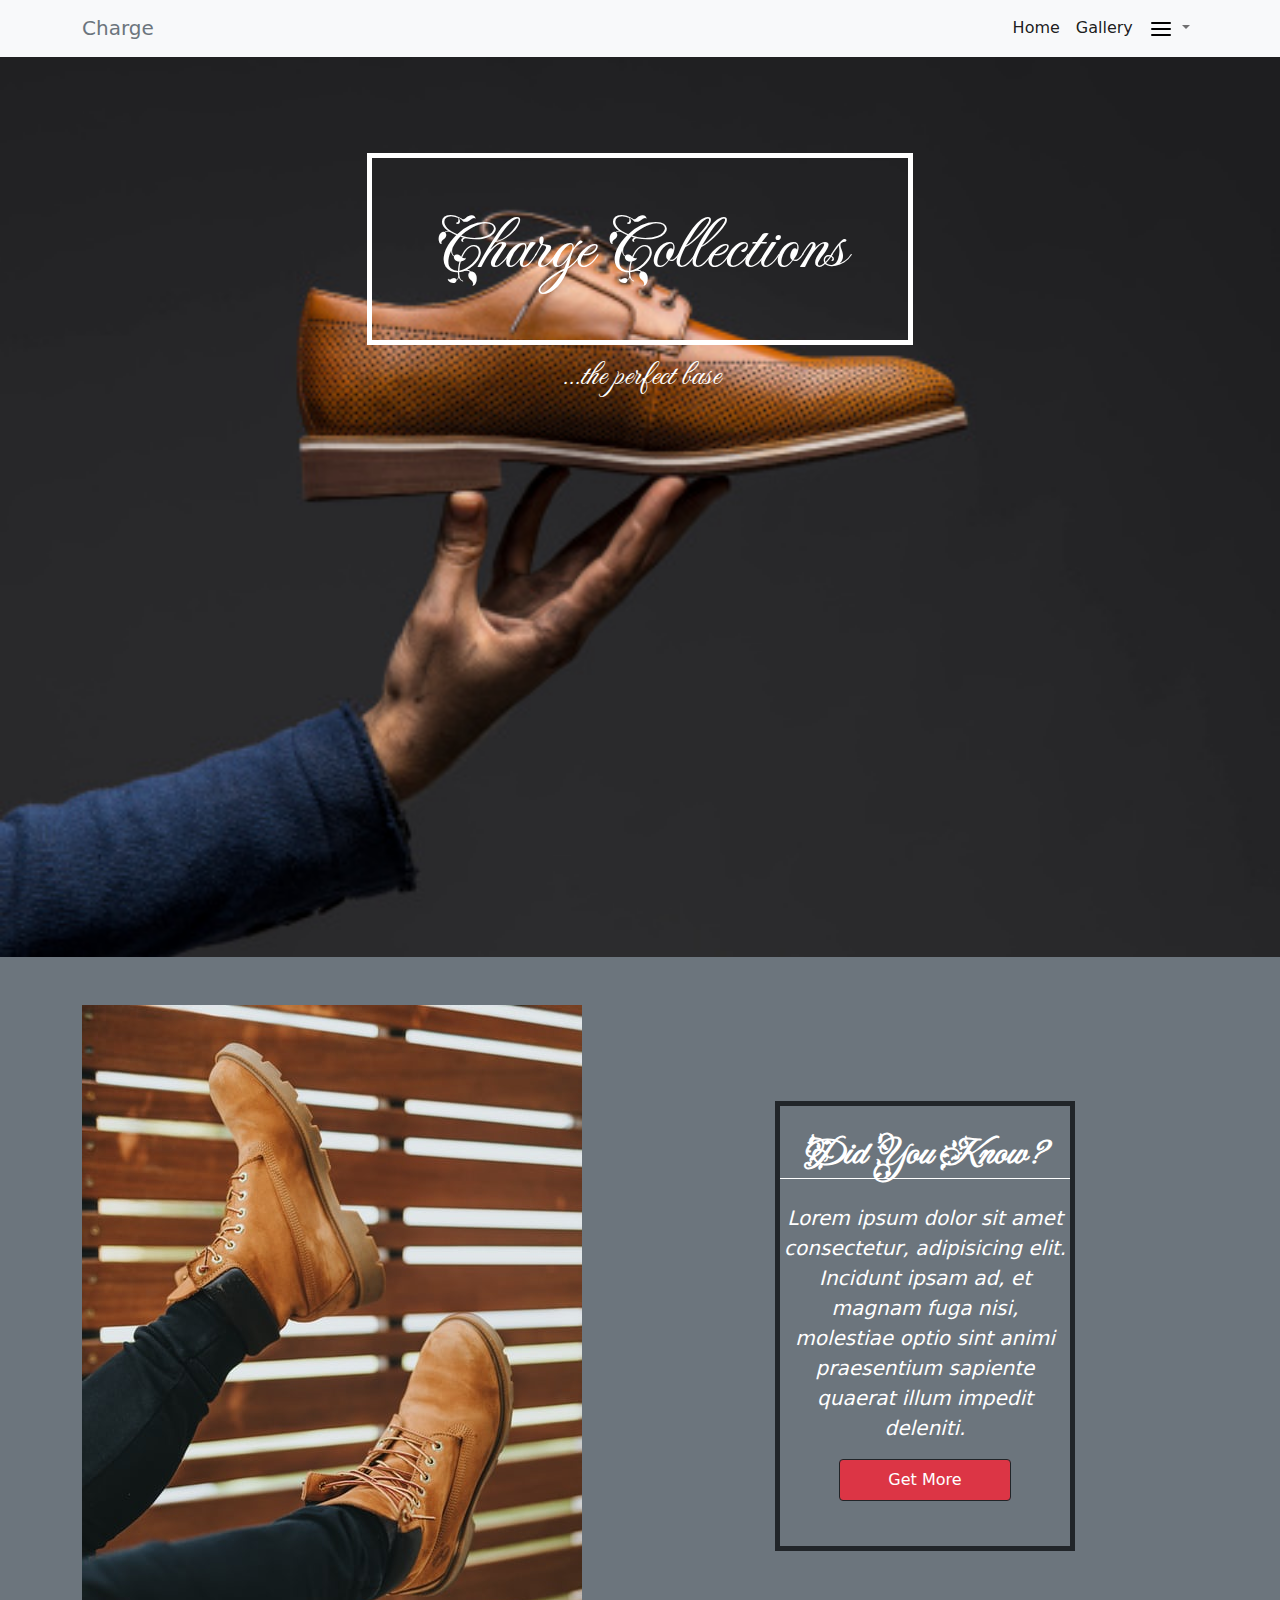
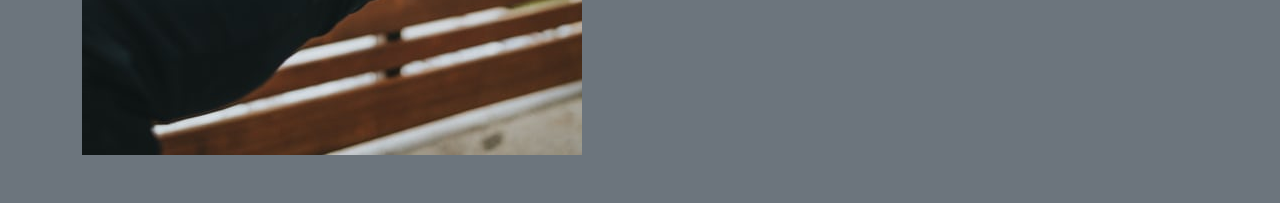
==== index.html @ 85bcef97 "added html css script and img files" ====
<!DOCTYPE html>
<html lang="en">
<head>
    <meta charset="UTF-8">
    <meta http-equiv="X-UA-Compatible" content="IE=edge">
    <meta name="viewport" content="width=device-width, initial-scale=1.0">
    <title>Charge Collections</title>
    <link rel="stylesheet" href="/css/bootstrap.min.css">
    <link rel="stylesheet" href="/css/style.css">
    <link rel="preconnect" href="https://fonts.googleapis.com">
    <link rel="preconnect" href="https://fonts.gstatic.com" crossorigin>
    <link href="https://fonts.googleapis.com/css2?family=Fleur+De+Leah&display=swap" rel="stylesheet">
    <link rel="preconnect" href="https://fonts.googleapis.com">
</head>
<body>
    <nav class="navbar navbar-expand-lg navbar-light bg-light">
        <div class="container-fluid container">
          <a class="navbar-brand text-secondary" href="index.html">Charge</a>
          <button class="navbar-toggler" type="button" data-bs-toggle="collapse" data-bs-target="#navbarNavDropdown" aria-controls="navbarNavDropdown" aria-expanded="false" aria-label="Toggle navigation">
            <span class="navbar-toggler-icon"></span>
          </button>
          <div class="collapse navbar-collapse" id="navbarNavDropdown">
            <ul class="navbar-nav ms-auto">
              <li class="nav-item">
                <a class="nav-link active" aria-current="page" href="index.html">Home</a>
              </li>
              <li class="nav-item">
                <a class="nav-link active" href="gallery.html">Gallery</a>
              </li>
              <li class="nav-item dropdown">
                <a class="nav-link dropdown-toggle" href="#" id="navbarDropdownMenuLink" role="button" data-bs-toggle="dropdown" aria-expanded="false">
                  <img src="./images/menu.svg" alt="">
                </a>
                <ul class="dropdown-menu" aria-labelledby="navbarDropdownMenuLink">
                  <li><a class="dropdown-item" href="index.html">Home</a></li>
                  <li><a class="dropdown-item" href="gallery.html">Gallery</a></li>
                </ul>
              </li>
            </ul>
          </div>
        </div>
    </nav>

    <section class="hero-section vh-100">
        <div class="container pt-5">
            <div class="row justify-content-center pt-5">
                <div class="col-12 col-md-6 col-lg-6 text-center text-white ">
                    <h1 class="fs1 font py-5 border border-5 border-white">Charge Collections</h1>
                    <p class="text-white fs-2 font">...the perfect base</p>
                </div>
            </div>
        </div>
    </section>
    <section class="quote-section bg-secondary">
      <div class="container py-5">
        <div class="row">
          <div class="quote-img col-12 col-md-6 col-lg-6">
            <img src="./images/quote-img.jpg" alt="" class="img-fluid">
          </div>
          <div class="col-12 col-md-6 col-lg-6 justify-content-center mt-5">
            <div class="quote-text border border-5 border-dark text-center text-white pt-4 mx-auto mt-5">
              <h2 class="fs-1 fw-bold font border-bottom border-white">Did You Know?</h2>
              <p class="fs-5 fst-italic pt-3">Lorem ipsum dolor sit amet consectetur, adipisicing elit. 
                Incidunt ipsam ad, et magnam fuga nisi, molestiae optio sint 
                animi praesentium sapiente quaerat illum impedit deleniti.</p>
                <a class="btn btn-danger py-2 mx-5 px-5 border-dark" href="#" role="button">Get More</a>
            </div>
          </div>
        </div>
      </div>
    </section>

    <script src="/script/script.js"></script>
    <script src="/script/bootstrap.min.js"></script>
</body>
</html>
---- css/style.css ----
* {
    margin: o;
    padding: 0;
    box-sizing: border-box;
}

.hero-section {
    background: url(/images/hero-img.jpg);
    background-repeat: no-repeat;
    background-size: cover;
    background-position: center;
}

.font {
    font-family: 'Fleur De Leah', cursive;
}

.fs1 {
    font-size: 4.5rem;
}

.b {
    border: 1px solid white;
}

.quote-text {
    width: 300px;
    height: 450px;
}
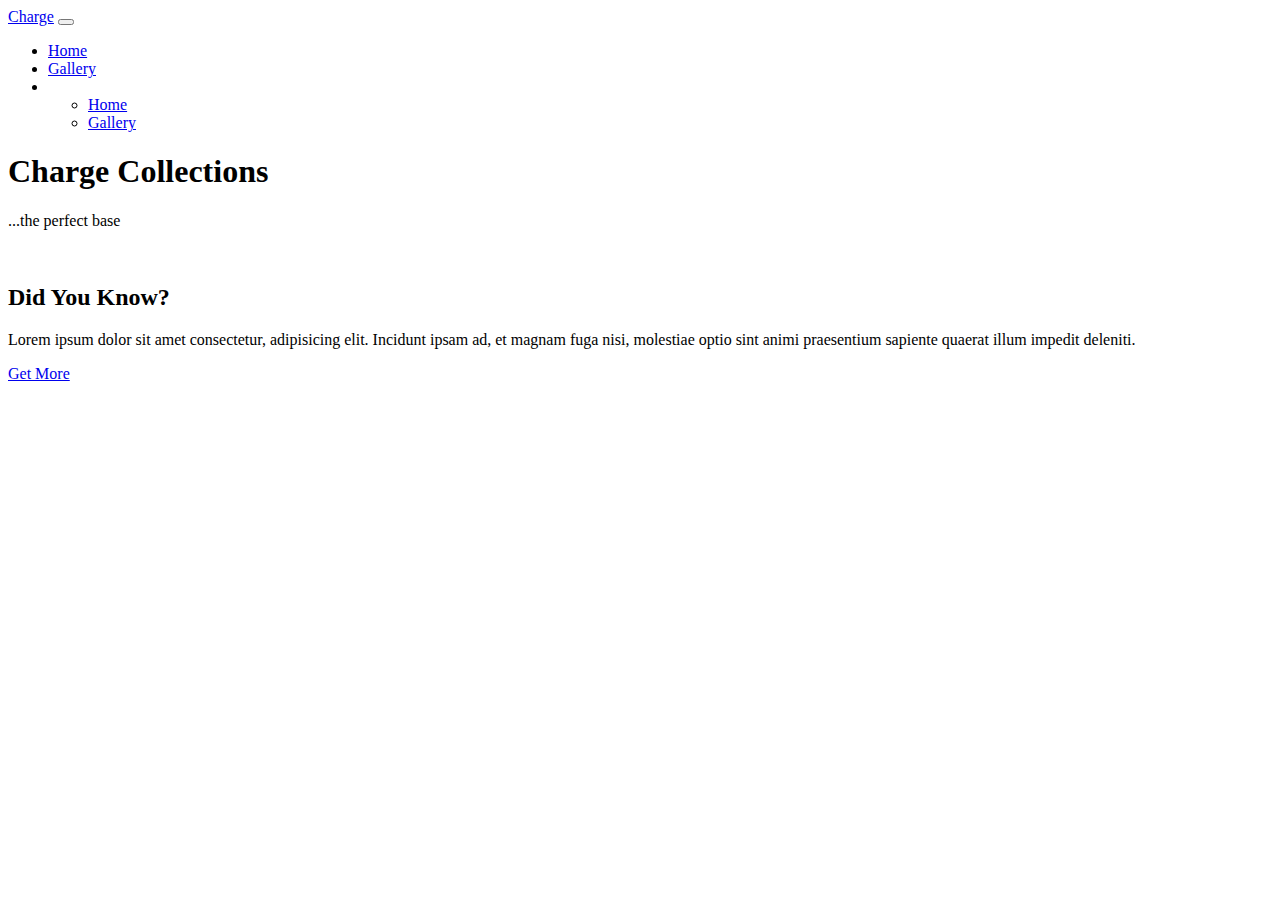
==== commit edf7efc1: "updated links" ====
--- a/index.html
+++ b/index.html
@@ -5,8 +5,8 @@
     <meta http-equiv="X-UA-Compatible" content="IE=edge">
     <meta name="viewport" content="width=device-width, initial-scale=1.0">
     <title>Charge Collections</title>
-    <link rel="stylesheet" href="/css/bootstrap.min.css">
-    <link rel="stylesheet" href="/css/style.css">
+    <link rel="stylesheet" href="../stage5-Array/css/bootstrap.min.css">
+    <link rel="stylesheet" href="../stage5-Array/css/style.css">
     <link rel="preconnect" href="https://fonts.googleapis.com">
     <link rel="preconnect" href="https://fonts.gstatic.com" crossorigin>
     <link href="https://fonts.googleapis.com/css2?family=Fleur+De+Leah&display=swap" rel="stylesheet">
@@ -29,7 +29,7 @@
               </li>
               <li class="nav-item dropdown">
                 <a class="nav-link dropdown-toggle" href="#" id="navbarDropdownMenuLink" role="button" data-bs-toggle="dropdown" aria-expanded="false">
-                  <img src="./images/menu.svg" alt="">
+                  <img src="../stage5-Array/images/menu.svg" alt="">
                 </a>
                 <ul class="dropdown-menu" aria-labelledby="navbarDropdownMenuLink">
                   <li><a class="dropdown-item" href="index.html">Home</a></li>
@@ -55,7 +55,7 @@
       <div class="container py-5">
         <div class="row">
           <div class="quote-img col-12 col-md-6 col-lg-6">
-            <img src="./images/quote-img.jpg" alt="" class="img-fluid">
+            <img src="../stage5-Array/images/quote-img.jpg" alt="" class="img-fluid">
           </div>
           <div class="col-12 col-md-6 col-lg-6 justify-content-center mt-5">
             <div class="quote-text border border-5 border-dark text-center text-white pt-4 mx-auto mt-5">
@@ -70,7 +70,7 @@
       </div>
     </section>
 
-    <script src="/script/script.js"></script>
-    <script src="/script/bootstrap.min.js"></script>
+    <script src="../stage5-Array/script/script.js"></script>
+    <script src="../stage5-Array/script/bootstrap.min.js"></script>
 </body>
 </html>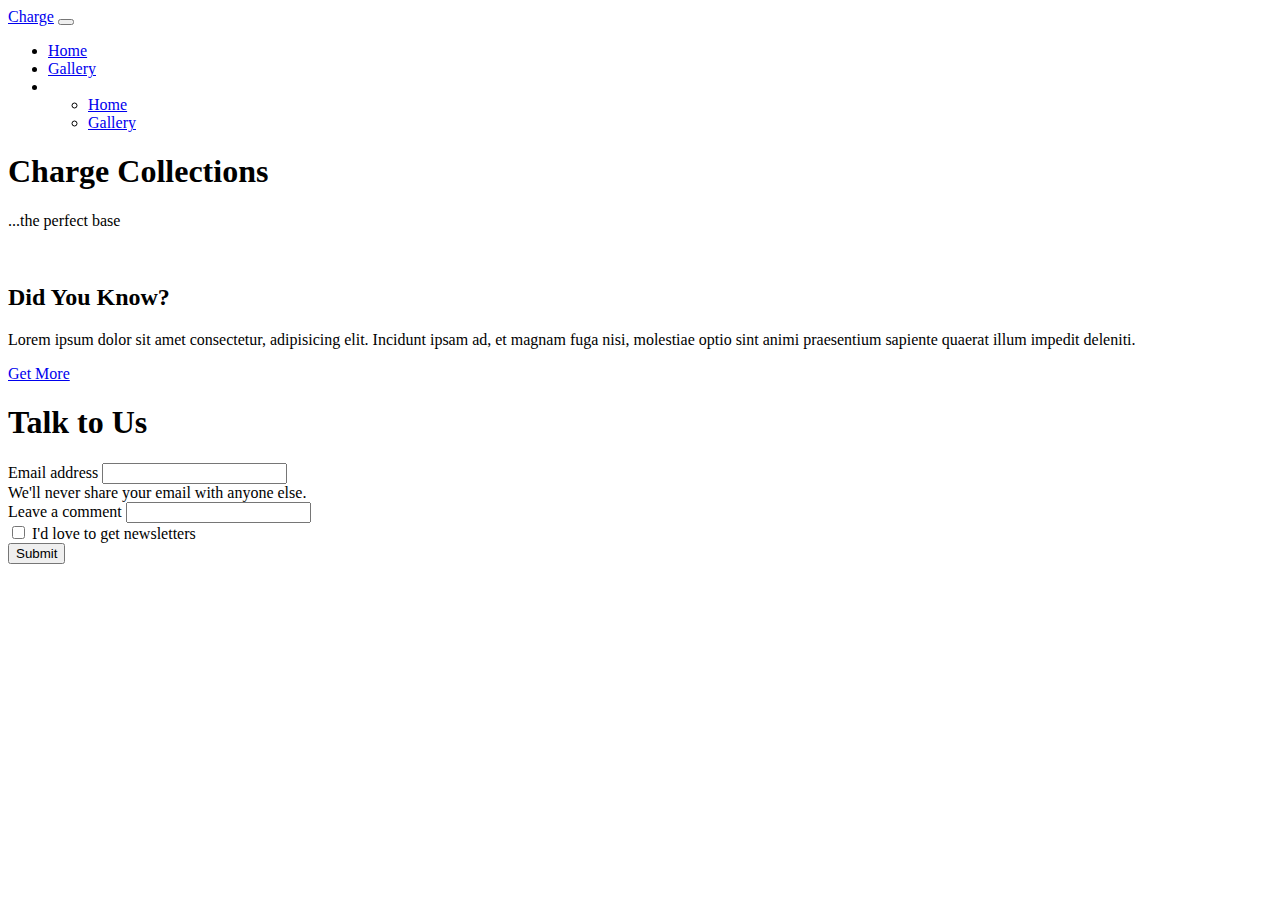
==== commit c76331f5: "updated" ====
--- a/index.html
+++ b/index.html
@@ -6,7 +6,7 @@
     <meta name="viewport" content="width=device-width, initial-scale=1.0">
     <title>Charge Collections</title>
     <link rel="stylesheet" href="../stage5-Array/css/bootstrap.min.css">
-    <link rel="stylesheet" href="../stage5-Array/css/style.css">
+    <link rel="stylesheet" href="/stage5-Array/css/style.css">
     <link rel="preconnect" href="https://fonts.googleapis.com">
     <link rel="preconnect" href="https://fonts.gstatic.com" crossorigin>
     <link href="https://fonts.googleapis.com/css2?family=Fleur+De+Leah&display=swap" rel="stylesheet">
@@ -69,6 +69,33 @@
         </div>
       </div>
     </section>
+    <section class="comment-section vh-100">
+      <div class="container">
+        <div class=" fw-bold pt-5">
+          <h1 class="fs2 text-primary">Talk to Us</h1>
+        </div>
+        <div class="row mt-5">
+          <div class="col-12 col-md-6 col-lg-6 mx-auto mt-5 text-white">
+            <form>
+              <div class="mb-3">
+                <label for="exampleInputEmail1" class="form-label">Email address</label>
+                <input type="email" class="form-control" id="exampleInputEmail1" aria-describedby="emailHelp">
+                <div id="emailHelp" class="form-text text-white">We'll never share your email with anyone else.</div>
+              </div>
+              <div class="mb-3">
+                <label for="exampleInputPassword1" class="form-label">Leave a comment</label>
+                <input type="text" class="form-control" id="exampleInputPassword1">
+              </div>
+              <div class="mb-3 form-check">
+                <input type="checkbox" class="form-check-input" id="exampleCheck1">
+                <label class="form-check-label" for="exampleCheck1">I'd love to get newsletters</label>
+              </div>
+              <button type="submit" class="btn btn-primary">Submit</button>
+            </form>
+          </div>
+        </div>
+      </div>
+    </section>
 
     <script src="../stage5-Array/script/script.js"></script>
     <script src="../stage5-Array/script/bootstrap.min.js"></script>
